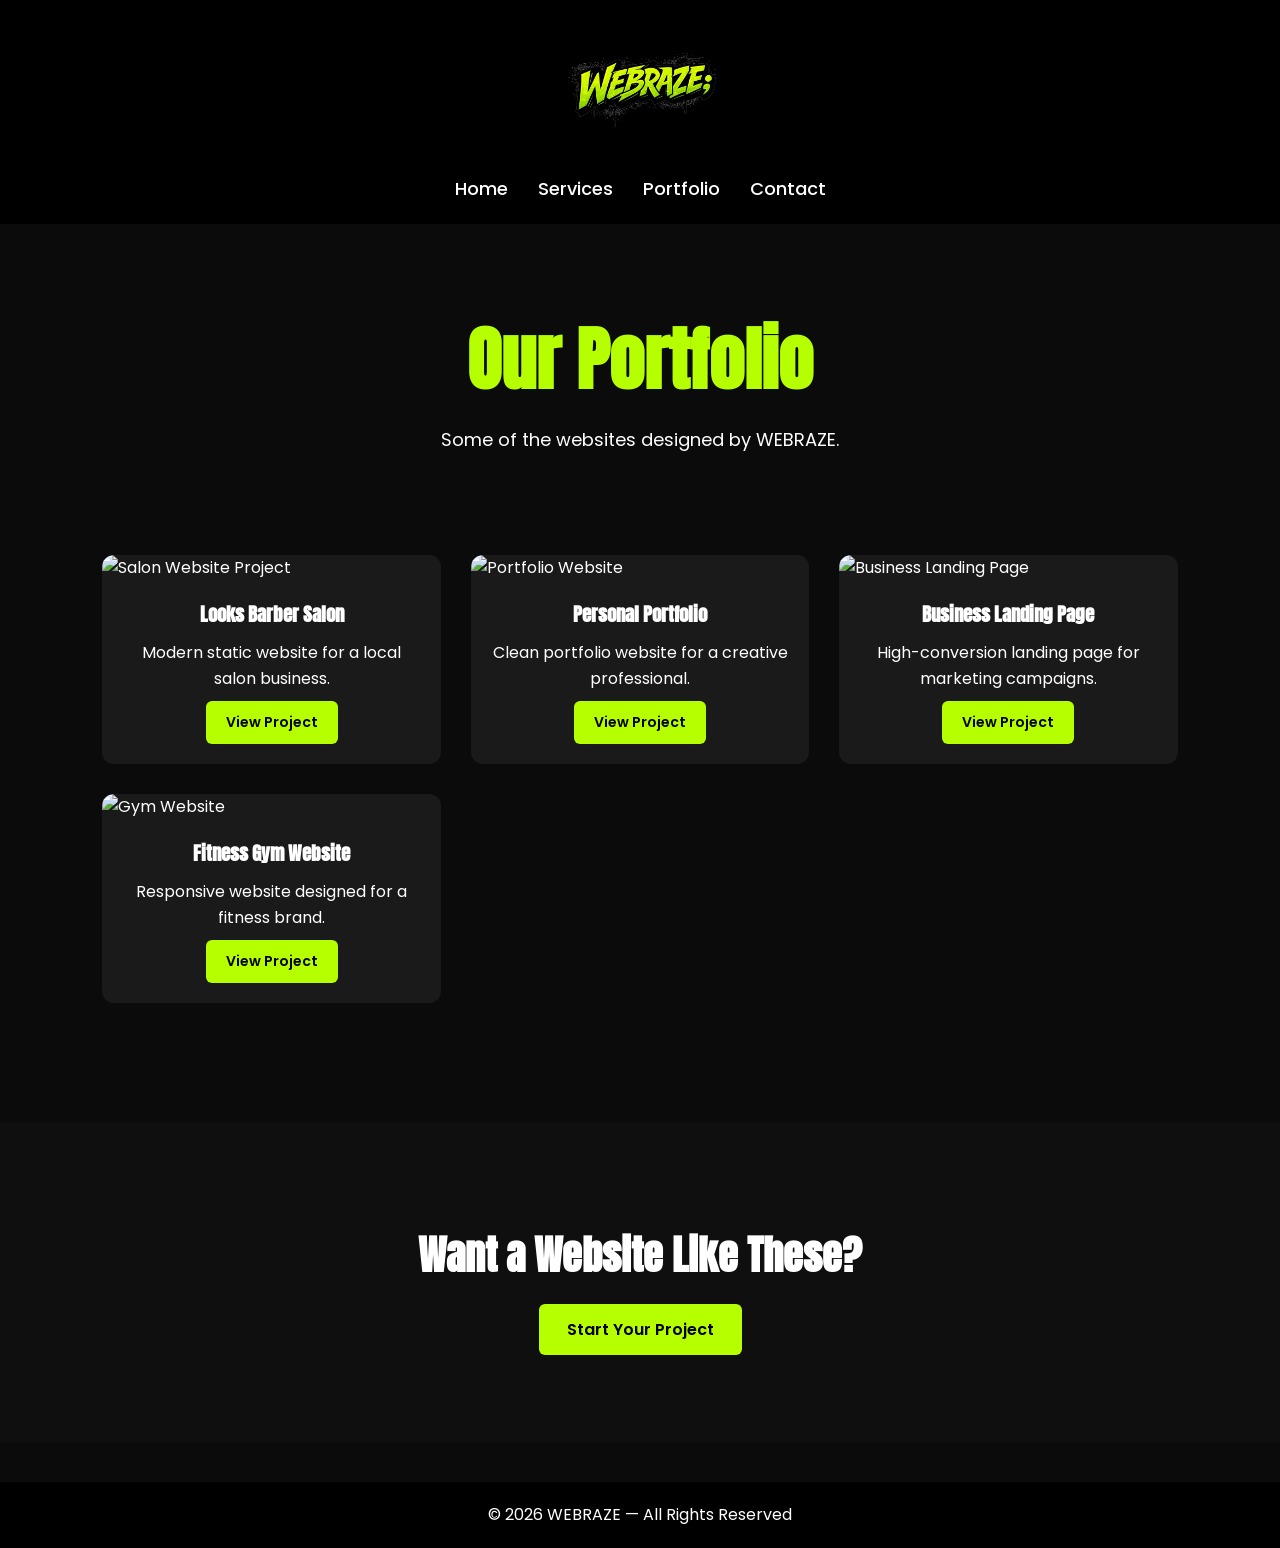
==== portfolio.html @ 2fb54ee7 "Add files via upload" ====
<!DOCTYPE html>
<html lang="en">

<head>
  <!-- SEO -->
  <meta charset="UTF-8">
  <meta name="viewport" content="width=device-width, initial-scale=1.0">

  <title>WEBRAZE Portfolio | Website Projects</title>

  <meta name="description"
    content="Explore WEBRAZE portfolio showcasing modern static websites designed for businesses, portfolios and startups.">

  <link rel="stylesheet" href="webraze.css">
  <link rel="stylesheet" href="portfolio.css">

  <link href="https://fonts.googleapis.com/css2?family=Anton&family=Poppins:wght@300;400;600&display=swap"
    rel="stylesheet">
</head>

<body>

  <!-- SAME NAVBAR -->
  <header class="navbar">
    <img src="webraze_no_background.png" alt="WEBRAZE Logo" class="logo">

    <nav>
      <a href="webraze.html">Home</a>
      <a href="service.html">Services</a>
      <a href="portfolio.html">Portfolio</a>
      <a href="contact.html">Contact</a>
    </nav>
  </header>

  <main>

    <!-- PAGE HERO -->
    <section class="page-hero">
      <h1>Our Portfolio</h1>
      <p>Some of the websites designed by WEBRAZE.</p>
    </section>

    <!-- PORTFOLIO GRID -->
    <section class="portfolio-grid">

      <!-- PROJECT 1 -->
      <div class="project-card">
        <img src="images/project1.jpg" alt="Salon Website Project">
        <div class="project-info">
          <h3>Looks Barber Salon</h3>
          <p>Modern static website for a local salon business.</p>
          <a href="#" class="btn small">View Project</a>
        </div>
      </div>

      <!-- PROJECT 2 -->
      <div class="project-card">
        <img src="images/project2.jpg" alt="Portfolio Website">
        <div class="project-info">
          <h3>Personal Portfolio</h3>
          <p>Clean portfolio website for a creative professional.</p>
          <a href="#" class="btn small">View Project</a>
        </div>
      </div>

      <!-- PROJECT 3 -->
      <div class="project-card">
        <img src="images/project3.jpg" alt="Business Landing Page">
        <div class="project-info">
          <h3>Business Landing Page</h3>
          <p>High-conversion landing page for marketing campaigns.</p>
          <a href="#" class="btn small">View Project</a>
        </div>
      </div>

      <!-- PROJECT 4 -->
      <div class="project-card">
        <img src="images/project4.jpg" alt="Gym Website">
        <div class="project-info">
          <h3>Fitness Gym Website</h3>
          <p>Responsive website designed for a fitness brand.</p>
          <a href="#" class="btn small">View Project</a>
        </div>
      </div>

    </section>

    <!-- CTA -->
    <section class="cta">
      <h2>Want a Website Like These?</h2>
      <a href="contact.html" class="btn">Start Your Project</a>
    </section>

  </main>

  <!-- FOOTER -->
  <footer class="footer">
    <p>© 2026 WEBRAZE — All Rights Reserved</p>
  </footer>

</body>
</html>
---- webraze.css ----
/* RESET */
*{
  margin:0;
  padding:0;
  box-sizing:border-box;
}

/* VARIABLES */
:root{
  --primary:#b6ff00;
  --dark:#0b0b0b;
  --gray:#1a1a1a;
  --white:#ffffff;
}

/* BODY */
body{
  font-family:'Poppins',sans-serif;
  background:var(--dark);
  color:white;
  line-height:1.6;
}

/* NAVBAR */
/* ========================= */
/* HEADER + LOGO */
/* ========================= */

.navbar{
  display:flex;
  flex-direction:column;   /* stack logo + nav */
  align-items:center;
  justify-content:center;
  padding:20px 8%;
  background:black;
}

/* LOGO */
.logo{
  height:140px;          /* bigger logo */
  width:auto;
  margin-bottom:15px;
  object-fit:contain;
}

/* NAVIGATION */
nav{
  display:flex;
  gap:30px;
  flex-wrap:wrap;
  justify-content:center;
}

nav a{
  color:white;
  text-decoration:none;
  font-weight:500;
  font-size:18px;
  position:relative;
}

/* cool hover underline */
nav a::after{
  content:"";
  position:absolute;
  left:0;
  bottom:-5px;
  width:0%;
  height:2px;
  background:var(--primary);
  transition:.3s;
}

nav a:hover::after{
  width:100%;
}

/* HERO */
.hero{
  min-height:85vh;
  display:flex;
  flex-direction:column;
  justify-content:center;
  align-items:center;
  text-align:center;
  padding:40px 20px;
}

.hero h1{
  font-family:'Anton',sans-serif;
  font-size:clamp(40px,7vw,80px);
}

.hero span{
  color:var(--primary);
}

.hero p{
  margin:20px 0;
  max-width:600px;
}

.btn{
  background:var(--primary);
  color:black;
  padding:14px 28px;
  text-decoration:none;
  font-weight:600;
  border-radius:6px;
  transition:.3s;
}

.btn:hover{
  transform:scale(1.05);
}

/* SERVICES */
.services{
  padding:80px 8%;
  text-align:center;
}

.services h2{
  font-family:'Anton';
  font-size:40px;
  margin-bottom:40px;
}

.service-container{
  display:grid;
  grid-template-columns:repeat(auto-fit,minmax(250px,1fr));
  gap:25px;
}

.card{
  background:var(--gray);
  padding:30px;
  border-radius:10px;
  transition:.3s;
}

.card:hover{
  transform:translateY(-8px);
  border:1px solid var(--primary);
}

/* WHY SECTION */
.why{
  padding:70px 8%;
  text-align:center;
}

.why h2{
  font-family:'Anton';
  font-size:40px;
  margin-bottom:20px;
}

.why ul{
  list-style:none;
}

.why li{
  margin:10px 0;
  font-size:18px;
}

/* FOOTER */
.footer{
  background:black;
  text-align:center;
  padding:20px;
  margin-top:40px;
}

/* ========================= */
/* RESPONSIVE DESIGN */
/* ========================= */

/* TABLET */
@media(max-width:900px){

  nav{
    width:100%;
    text-align:center;
    margin-top:10px;
  }

  nav a{
    display:inline-block;
    margin:10px;
  }
}

/* MOBILE */
@media(max-width:600px){

  .logo{
    height:100px;
  }

  nav{
    gap:15px;
  }

  nav a{
    font-size:16px;
  }

  .hero h1{
    font-size:36px;
  }

  .services h2,
  .why h2{
    font-size:30px;
  }
}
---- portfolio.css ----
/* ========================= */
/* PORTFOLIO PAGE */
/* ========================= */

.page-hero{
  text-align:center;
  padding:80px 20px 40px;
}

.page-hero h1{
  font-family:'Anton';
  font-size:clamp(40px,6vw,70px);
  color:var(--primary);
}

.page-hero p{
  margin-top:10px;
  font-size:18px;
}

.portfolio-grid{
  padding:60px 8%;
  display:grid;
  grid-template-columns:repeat(auto-fit,minmax(280px,1fr));
  gap:30px;
}

/* PROJECT CARD */
.project-card{
  background:var(--gray);
  border-radius:12px;
  overflow:hidden;
  transition:.3s;
}

.project-card:hover{
  transform:translateY(-10px);
  border:1px solid var(--primary);
}

.project-card img{
  width:100%;
  height:200px;
  object-fit:cover;
}

/* INFO */
.project-info{
  padding:20px;
  text-align:center;
}

.project-info h3{
  font-family:'Anton';
  margin-bottom:10px;
}

.small{
  padding:10px 20px;
  font-size:14px;
  display:inline-block;
  margin-top:10px;
}

/* ========================= */
/* CTA SECTION FIXED SPACING */
/* ========================= */

.cta{
  text-align:center;
  padding:100px 20px;   /* more breathing space */
  margin-top:60px;      /* distance from portfolio section */
  background:#0f0f0f;
}

.cta h2{
  font-family:'Anton';
  margin-bottom:30px;   /* space between text and button */
  font-size:clamp(28px,4vw,40px);
}
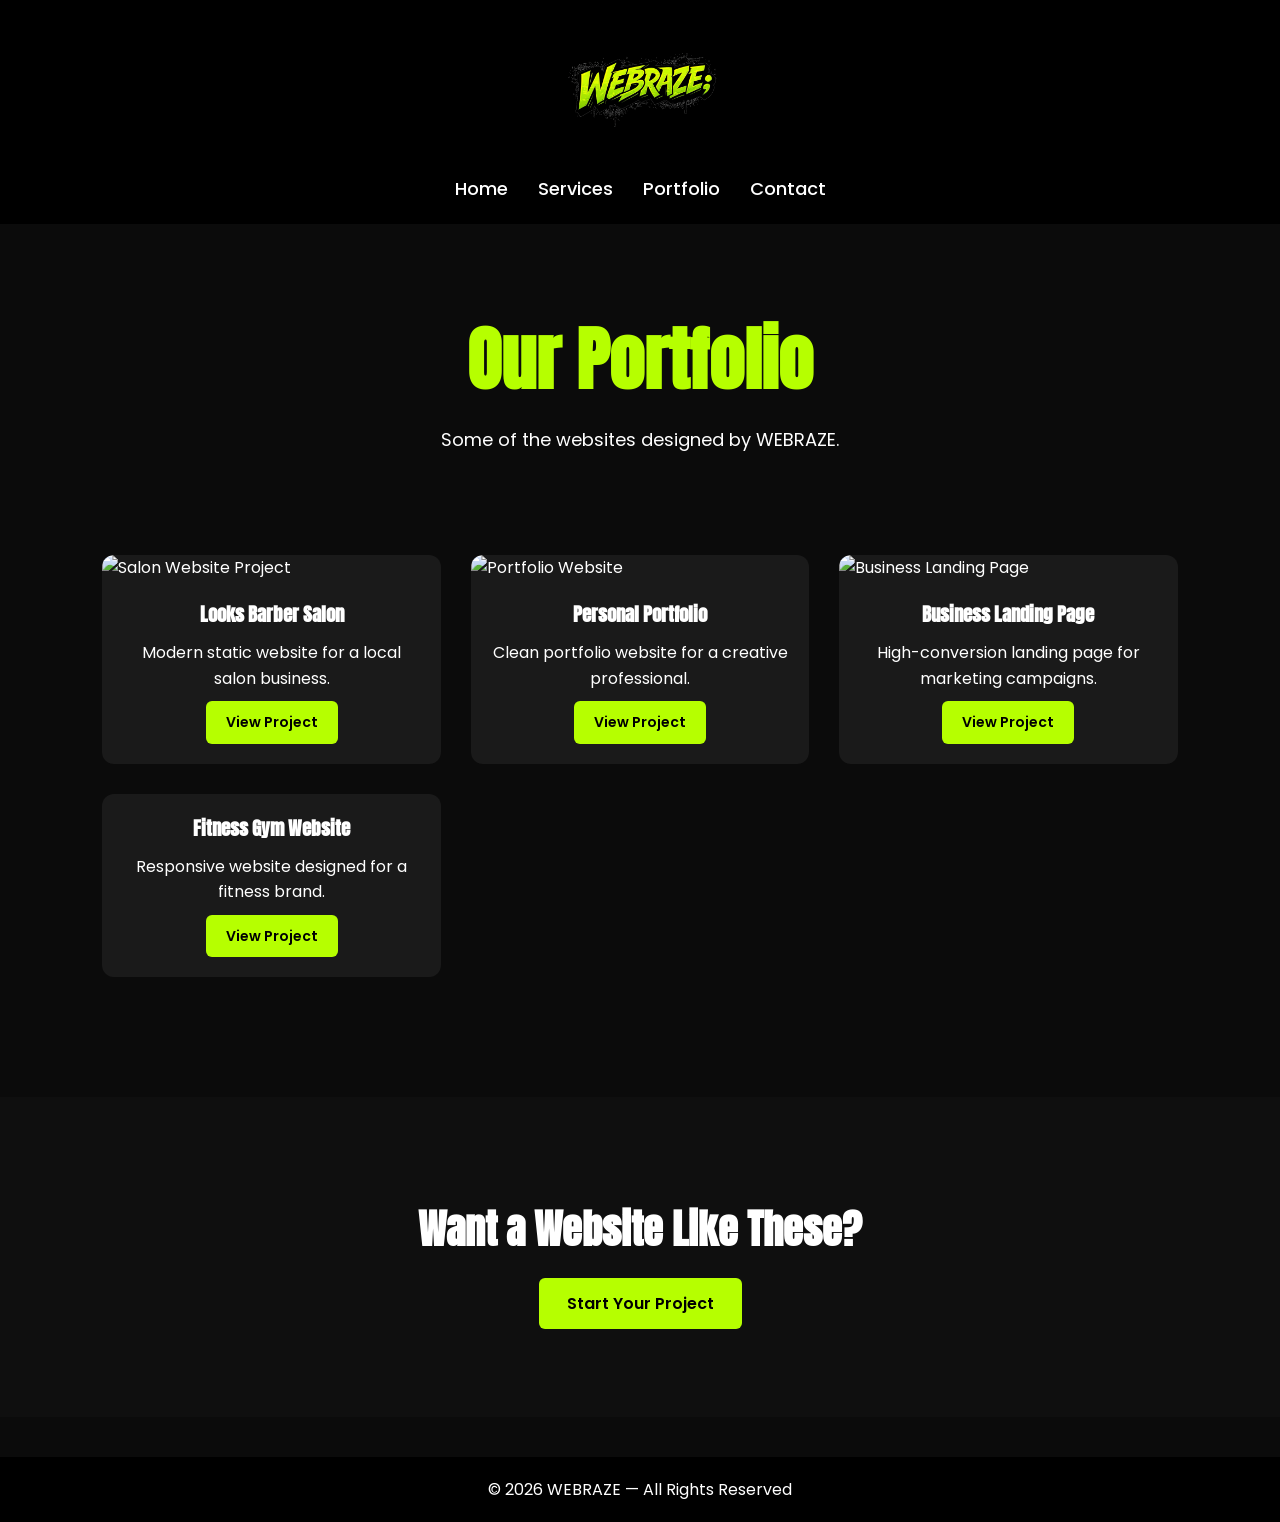
==== commit 014490d0: "Fix project link for Fitness Gym Website" ====
--- a/portfolio.html
+++ b/portfolio.html
@@ -75,11 +75,10 @@
 
       <!-- PROJECT 4 -->
       <div class="project-card">
-        <img src="images/project4.jpg" alt="Gym Website">
         <div class="project-info">
           <h3>Fitness Gym Website</h3>
           <p>Responsive website designed for a fitness brand.</p>
-          <a href="#" class="btn small">View Project</a>
+          <a href="https://ayan24-ak.github.io/gym-website/" class="btn small">View Project</a>
         </div>
       </div>
 
@@ -99,4 +98,5 @@
   </footer>
 
 </body>
-</html>+
+</html>
